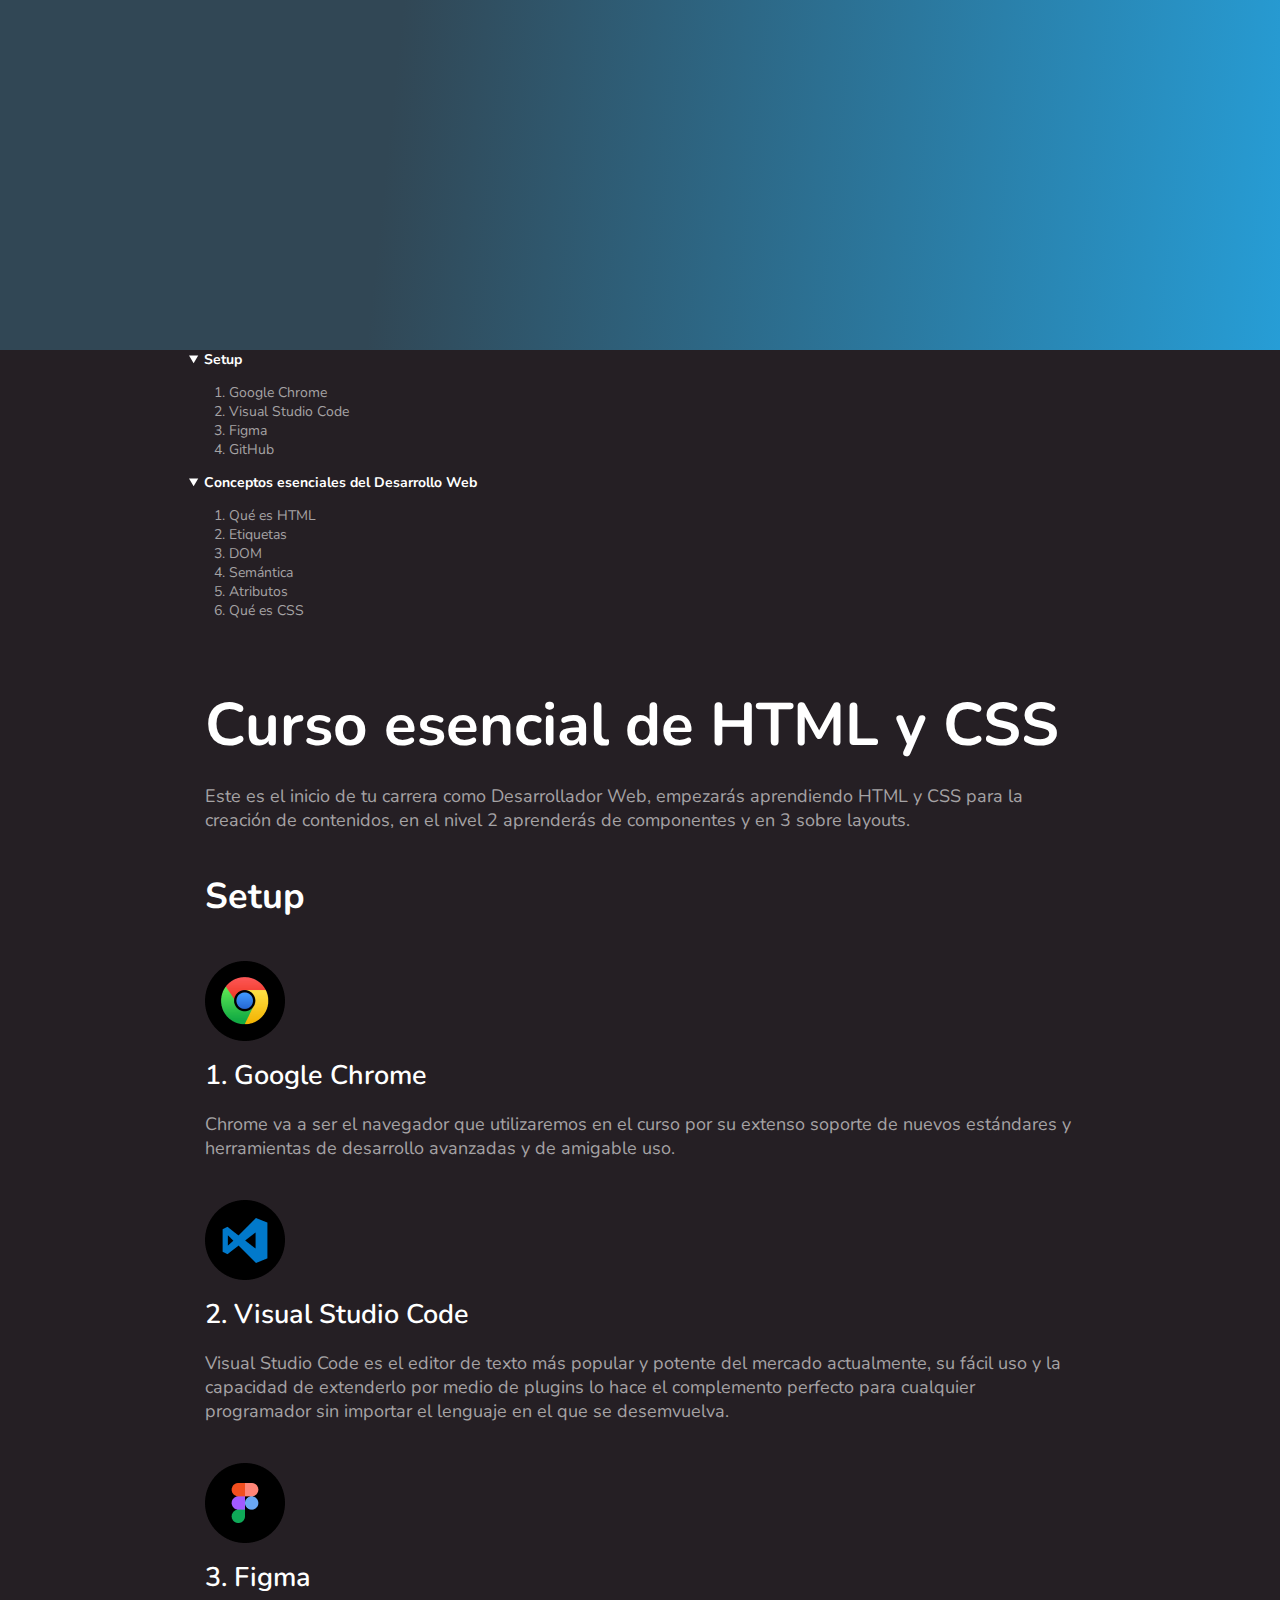
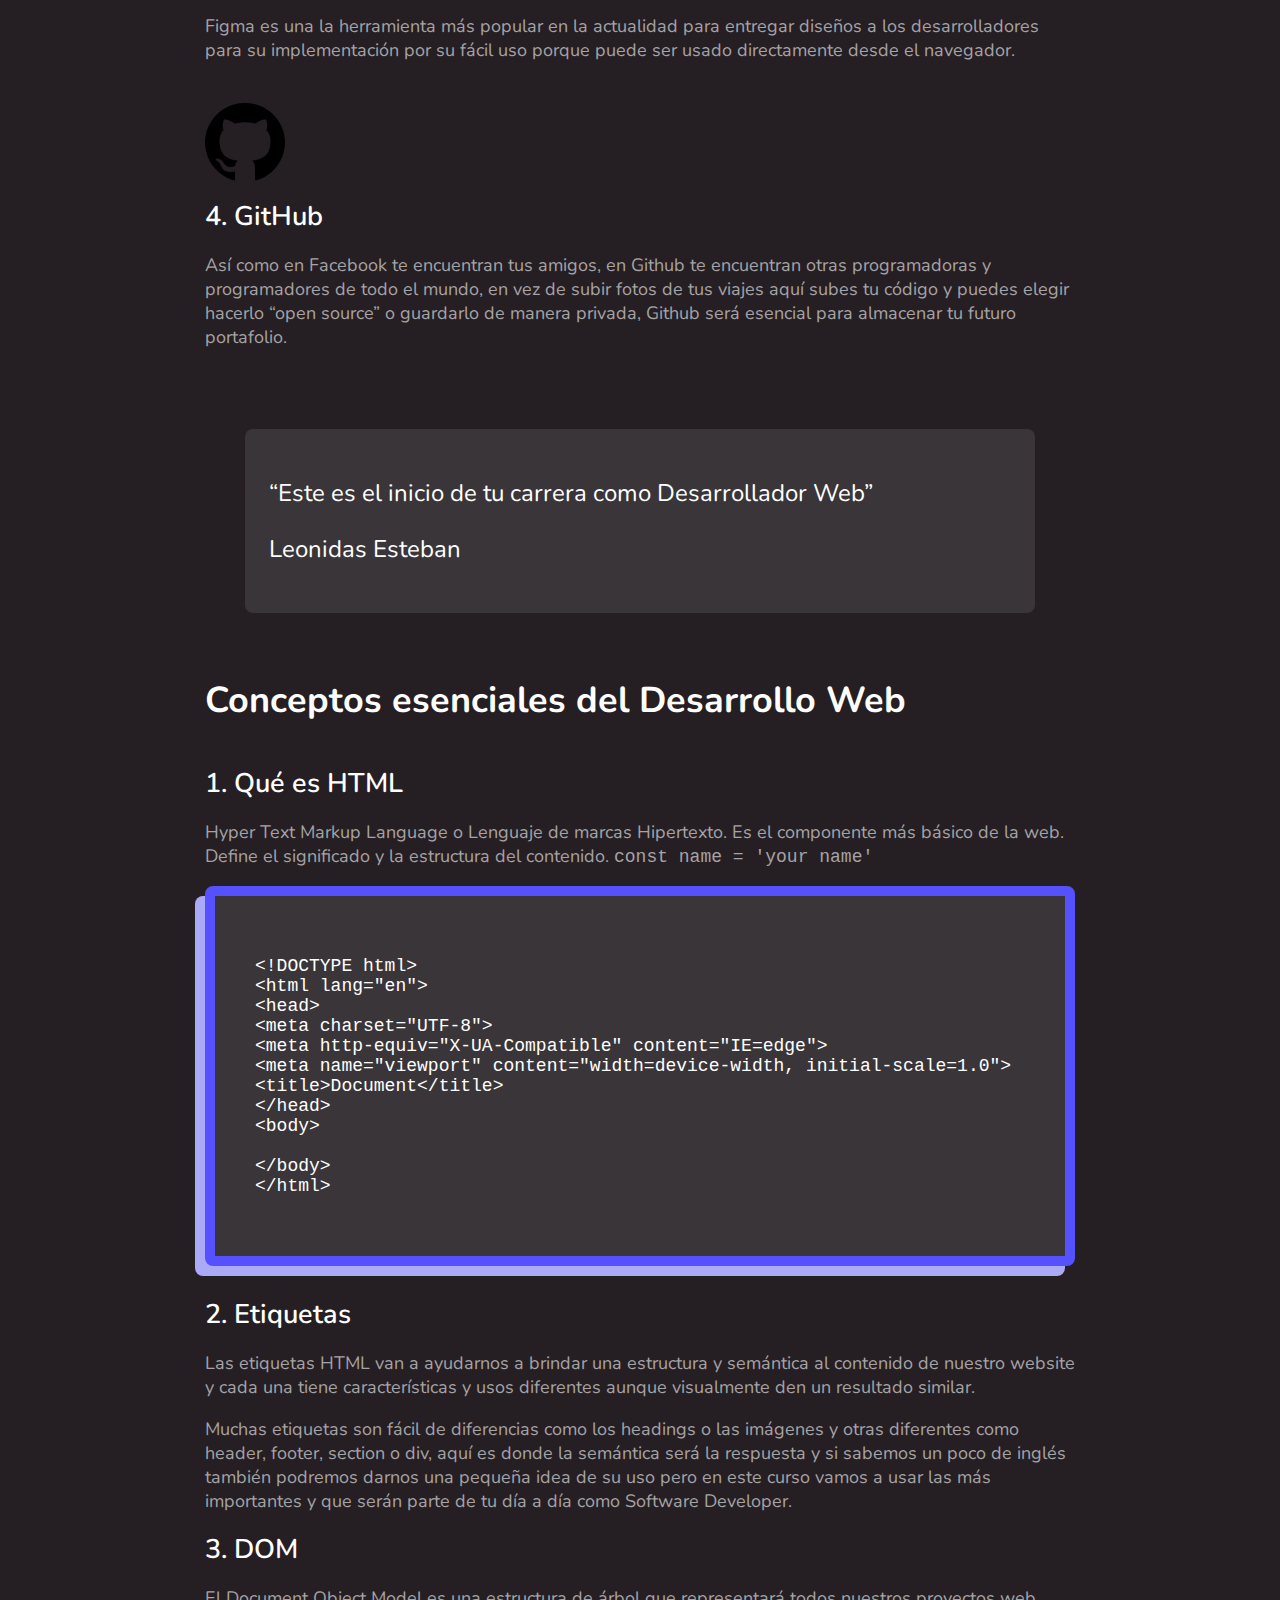
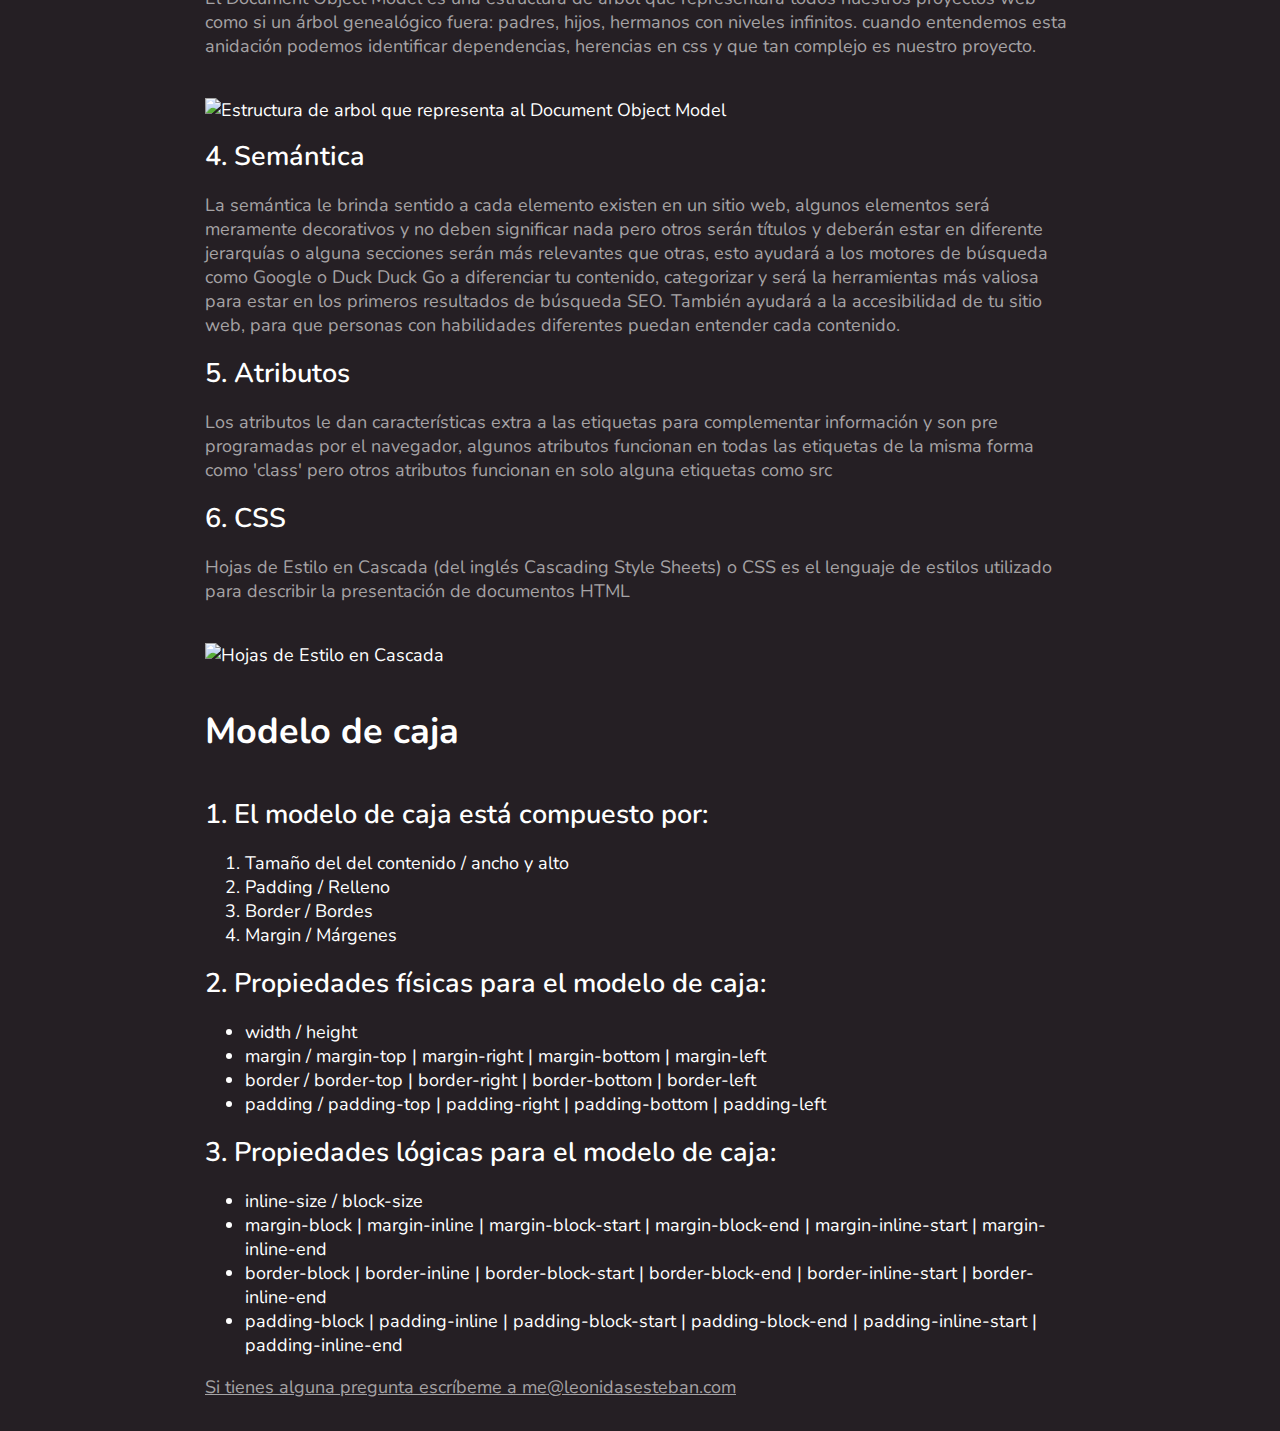
==== Proyectos/html-css-escencial/index.html @ 4834fe69 "my first commit" ====
<!DOCTYPE html>
<html lang="es">
<head>
    <meta charset="UTF-8">
    <meta http-equiv="X-UA-Compatible" content="IE=edge">
    <meta name="viewport" content="width=device-width, initial-scale=1.0">
    <title>El Blog de Henry</title>
    <link rel="stylesheet" href="./css/styles-logical.css">
    <link rel="preconnect" href="https://fonts.googleapis.com">
    <link rel="preconnect" href="https://fonts.gstatic.com" crossorigin>

    <link rel="preconnect" href="https://fonts.googleapis.com">
<link rel="preconnect" href="https://fonts.gstatic.com" crossorigin>
<link href="https://fonts.googleapis.com/css2?family=Nunito:ital,wght@0,400;0,600;0,700;1,400;1,700&family=Roboto&display=swap" rel="stylesheet">
</head>
    <body>
        <div class="hero"></div>

        <!-- <div class="form">
            <input type="text">
            <input type="text">
        </div> -->

        <div class="header">
            <div class="wrapper">
                <div class="header-content">
                    <header>
                        <nav>
                            <details open >
                                <summary>
                                    Setup
                                </summary>
                                <ol>
                                    <li>
                                        <a href="#google-chrome">
                                            Google Chrome
                                        </a>
                                    </li>
                                    <li>
                                        <a href="#vsc">
                                            Visual Studio Code
                                        </a>
                                    </li>
                                    <li>
                                        <a href="#figma">
                                            Figma
                                        </a>
                                    </li>
                                    <li>
                                        <a href="#github">
                                            GitHub
                                        </a>
                                    </li>
                                </ol>
                            </details>
            
                            <details open>
                                <summary>
                                    Conceptos esenciales del Desarrollo Web
                                </summary>
                                <ol>
                                    <li>
                                        <a href="#html">Qué es HTML</a>
                                    </li>
                                    <li>
                                        <a href="#etiquetas">Etiquetas</a>
                                    </li>
                                    <li>
                                        <a href="#dom">DOM</a>
                                    </li>
                                    <li>
                                        <a href="#semantica">Semántica</a>
                                    </li>
                                    <li>
                                        <a href="#atributos">Atributos</a>
                                    </li>
                                    <li>
                                        <a href="#css">Qué es CSS</a>
                                    </li>
                                </ol>
                            </details>
                        </nav>
                    </header>
                </div>
            </div>
        </div>

        <main class="main">
          
            <div class="wrapper">
                <div class="main-content">
                    <h1>
                        Curso esencial de HTML y CSS
                    </h1>
                    <p>
                        Este es el inicio de tu carrera como Desarrollador Web, empezarás aprendiendo HTML y CSS para la creación de contenidos, en el nivel 2 aprenderás de componentes y en 3 sobre layouts.
                    </p>
        
                    <hr>
                    <section class="section-content">
        
                        <h2>
                            Setup
                        </h2>
                        <img src="Images/google-chrome.png" alt="Logo de Google Chrome" title="Logo de Google Chrome">
                        <h3 id="google-chrome">Google Chrome</h3>
                        <p>
                            Chrome va a ser el navegador que utilizaremos en el curso por su extenso soporte de nuevos estándares y herramientas de desarrollo avanzadas y de amigable uso.
                        </p>
                
                        <img src="Images/visual-studio-code.png" alt="Logo de Visual Studio Code" title="Logo de Visual Studio Code">
                        <h3 id="vsc">Visual Studio Code</h3>
                        <p>Visual Studio Code es el editor de texto más popular y potente del mercado actualmente, su fácil uso y la capacidad de extenderlo por medio de plugins lo hace el complemento perfecto para cualquier programador sin importar el lenguaje en el que se desemvuelva.</p>
                        
                        <img src="Images/figma.png" alt="Logo de Figma" title="Logo de Figma">
                        <h3 id="figma">Figma</h3>
                        <p>Figma es una la herramienta más popular en la actualidad para entregar diseños a los desarrolladores para su implementación por su fácil uso porque puede ser usado directamente desde el navegador.</p>
                        
                        <img src="Images/github.png" alt="Logo de Github" title="Logo de Github">
                        <h3 id="github">GitHub</h3>
                        <p>Así como en Facebook te encuentran tus amigos, en Github te encuentran otras programadoras y programadores de todo el mundo, en vez de subir fotos de tus viajes aquí subes tu código y puedes elegir hacerlo “open source” o guardarlo de manera privada, Github será esencial para almacenar tu futuro portafolio.</p>
                        <blockquote>
                            <p>
                                “Este es el inicio de tu carrera como Desarrollador Web”
                            </p>
                            <p>
                                <span>
                                    Leonidas Esteban
                                </span>
                            </p>
                        </blockquote>
                    </section>
                    <hr>
                    <section class="section-content">
                       
                        
                        <h2>Conceptos esenciales del Desarrollo Web</h2>
                        <h3 id="html">Qué es HTML</h3>
                        <p>Hyper Text Markup Language o Lenguaje de marcas Hipertexto. Es el componente más básico de la web. Define el significado y la estructura del contenido. <code>const name = 'your name'</code></p>
                        <pre>
        
&lt;!DOCTYPE html&gt;
&lt;html lang=&quot;en&quot;&gt;
&lt;head&gt;
&lt;meta charset=&quot;UTF-8&quot;&gt;
&lt;meta http-equiv=&quot;X-UA-Compatible&quot; content=&quot;IE=edge&quot;&gt;
&lt;meta name=&quot;viewport&quot; content=&quot;width=device-width, initial-scale=1.0&quot;&gt;
&lt;title&gt;Document&lt;/title&gt;
&lt;/head&gt;
&lt;body&gt;
    
&lt;/body&gt;
&lt;/html&gt;
                       </pre>
                
                
                        <h3 id="etiquetas">Etiquetas</h3>
                        <p>Las etiquetas HTML van a ayudarnos a brindar una estructura y semántica al contenido de nuestro website y cada una tiene características y usos diferentes aunque visualmente den un resultado similar.</p>
                        <p>Muchas etiquetas son fácil de diferencias como los headings o las imágenes y otras diferentes como header, footer, section o div, aquí es donde la semántica será la respuesta y si sabemos un poco de inglés también podremos darnos una pequeña idea de su uso pero en este curso vamos a usar las más importantes y que serán parte de tu día a día como Software Developer.</p>
                        
                        <h3 id="dom">DOM</h3>
                        <p>El Document Object Model es una estructura de árbol que representará todos nuestros proyectos web como si un árbol genealógico fuera: padres, hijos, hermanos con niveles infinitos. cuando entendemos esta anidación podemos identificar dependencias, herencias en css y que tan complejo es nuestro proyecto.</p>
                        <img src="images/dom.png" alt="Estructura de arbol que representa al Document Object Model" title="DOM">
                        
                        <h3 id="semantica">Semántica</h3>
                        <p>La semántica le brinda sentido a cada elemento existen en un sitio web, algunos elementos será meramente decorativos y no deben significar nada pero otros serán títulos y deberán estar en diferente jerarquías o alguna secciones serán más relevantes que otras, esto ayudará a los motores de búsqueda como Google o Duck Duck Go a diferenciar tu contenido, categorizar y será la herramientas más valiosa para estar en los primeros resultados de búsqueda SEO. También ayudará a la accesibilidad de tu sitio web, para que personas con habilidades diferentes puedan entender cada contenido.</p>
                        
                        <h3 id="atributos">Atributos</h3>
                        <p>Los atributos le dan características extra a las etiquetas para complementar información y son pre programadas por el navegador, algunos atributos funcionan en todas las etiquetas de la misma forma como 'class' pero otros atributos funcionan en solo alguna etiquetas como src</p>
                        
                        <h3 id="css">CSS</h3>
                        <p>Hojas de Estilo en Cascada (del inglés Cascading Style Sheets) o CSS es el lenguaje de estilos utilizado para describir la presentación de documentos HTML</p>
                        <img src="images/CSS.png" alt="Hojas de Estilo en Cascada" title="CSS">
                    </section>
            
                    <section class="section-content">
                        <h2>Modelo de caja</h2>
                        <h3>El modelo de caja está compuesto por:</h3>
                        <ol>
                            <li>Tamaño del del contenido / ancho y alto</li>
                            <li>Padding / Relleno</li>
                            <li>Border / Bordes</li>
                            <li>Margin / Márgenes</li>
                        </ol>
                        
                        <h3>Propiedades físicas para el modelo de caja:</h3>
                        <ul>
                            <li>
                                width / height
                            </li>
                            <li>margin / margin-top | margin-right | margin-bottom | margin-left</li>
                            <li>border / border-top | border-right | border-bottom | border-left</li>
                            <li>padding / padding-top | padding-right | padding-bottom | padding-left</li>
                        </ul>
                
                        <h3>Propiedades lógicas para el modelo de caja:</h3>
                        <ul>
                            <li>inline-size / block-size</li>
                            <li>margin-block | margin-inline | margin-block-start | margin-block-end | margin-inline-start | margin-inline-end</li>
                            <li>border-block | border-inline | border-block-start | border-block-end | border-inline-start | border-inline-end</li>
                            <li>padding-block | padding-inline | padding-block-start | padding-block-end | padding-inline-start | padding-inline-end</li>
                        </ul>
                    </section>
                    <p>
                        <a href="mailto:me@leonidasesteban.com">Si tienes alguna pregunta escríbeme a me@leonidasesteban.com</a>
                    </p>
            </div>
            </div>
        </main>

    </body>
</html>
---- Proyectos/html-css-escencial/css/styles-logical.css ----
@font-face {
    font-family: charter;
    src: url('../fonts/charter-regular.otf');
    font-style: normal;
    font-weight: 400;
  }
  
  @font-face {
    font-family: charter;
    src: url('../fonts/charter-italic.otf');
    font-style: italic;
    font-weight: 400;
  }
  
  @font-face {
    font-family: charter;
    src: url('../fonts/charter-bold.otf');
    font-style: normal;
    font-weight: bold;
  }
  
  @font-face {
    font-family: charter;
    src: url('../fonts/charter-bold-italic.otf');
    font-style: italic;
    font-weight: bold;
  }
  
  :root {
    font-size: 18px;
    --white30: white;
    --white20: #A5A3A5;
    --white10: #3A3539;
  }
  
  body {
    color: var(--white30);
    font-family: 'Nunito', sans-serif;
    background: #251F24;
    margin: 0px;
    /* writing-mode: vertical-lr; */
    /* margin: 10px 10px 10px 10px; */
    /* margin-inline: 100px; */
    /* margin-block: 100px; */
    /* margin-block-start: 50px; */
    /* margin-block-end: 50px; */
    /* margin-block: ; */
    /* font-family: charter; */
  }
  
  a {
    color: var(--white);
  }
  
  header {
    /* --white10: red; */
    font-size: 14px;
    color: var(--white30);
  }

  header li {
    color: var(--white20);
  }
  
  header a {
    color: var(--white20);
    text-decoration: none;
  }
  header a:hover {
    color: var(--white30);
  }
  
  nav details summary {
    font-weight: bold;
  }

  h1, h2, h3 {
    /* font-weight: normal; */
  }
  
  h1 {
    font-size: 60px;
    margin-block-start: 64px;
    margin-block-end: 16px;
    /* text-decoration: underline; */
    /* font-size: 3.75em; */
  }
  
  h2 {
    font-size: 2em;
    margin-block: 40px;
  }
  
  h3 {
    font-size: 1.5em;
    font-weight: 600;
    margin-block: 16px;
  }

  hr {
    margin-block: 40px;
    border-color: rgba(97, 97, 97, 0.2);
  }
  
  pre {
    background: var(--white10);
    padding: 40px;
    overflow: auto;
    border-radius: 8px;
    /* border: 10px solid red;
    border-inline-start: 5px solid white;
    border-block-end: 20px solid pink;
    border-inline-end: 5px solid green;
    border-block-start-color: blue; */
    border: 10px solid #5551FF;
    box-shadow: -10px 10px 0 0 #ABAAF6;
    margin-block-end: 30px;
    /* border-start-start-radius: 68px; */
  }

  p {
    color: var(--white20);
  }
  
  .hero {
    background: linear-gradient(96.07deg, #314755 30.63%, #26A0DA 102.18%);
    /* background-repeat: no-repeat; */
    /* background-position: left 50px bottom -50px; */
    /* background-size: cover; */
    height: 350px;
  }

.section-content img {
  margin-block-start: 40px;
  display: block;
  max-inline-size: 100%;
}

.section-content {
  counter-reset: titleList;
}

.section-content h3 {
    counter-increment: titleList;
  }

.section-content h3::before {
    content: counter(titleList, decimal) '. ';
}

/* .section-content h3::after {
    content: '';
    width: 32px;
    height: 4px;
    background: var(--white30);
    display: inline-block;
} */

blockquote {
  margin-block-start: 80px;
  margin-block-end: 63px;
  background-color: var(--white10);
  border-radius: 8px; 
  line-height: 32px;
  font-size: 24px;
  padding-inline-end: 24px;
  padding-inline-start: 24px;
  padding-block-start: 24px;
  padding-block-end: 24px;
}

blockquote p {
  color: var(--white30);
}

/* 
::selection {
    background: green;
} */

.main hr {
  display: none;
}

.main {
  /* background: red; */
  /* border: 1px solid red; */
}

.wrapper {
  /* border: 1px solid yellow; */
  max-inline-size: 902px;
  /* block-size: 100px; */
  /* overflow: auto; */
  margin: auto;
}

.main-content {
  /* background: blue; */
  padding-inline: 16px;
  /* border: 1px solid blue; */
}
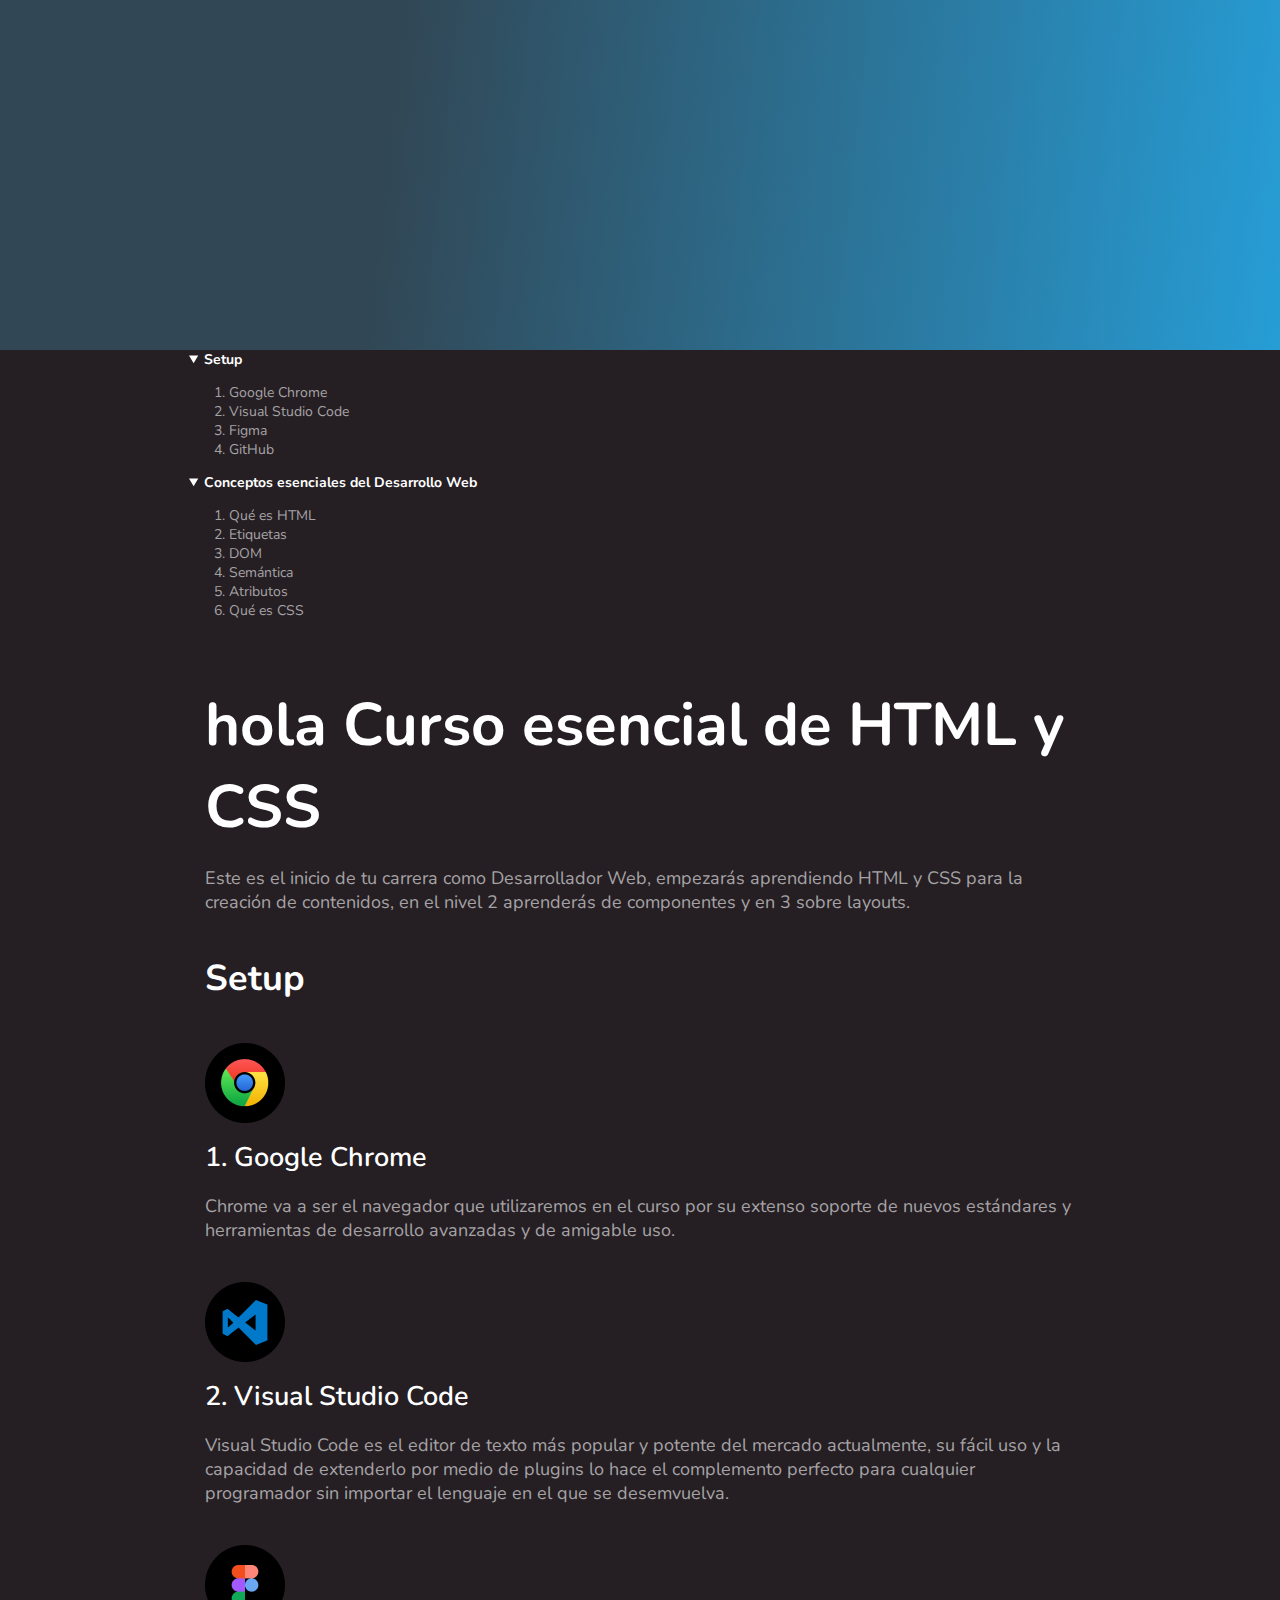
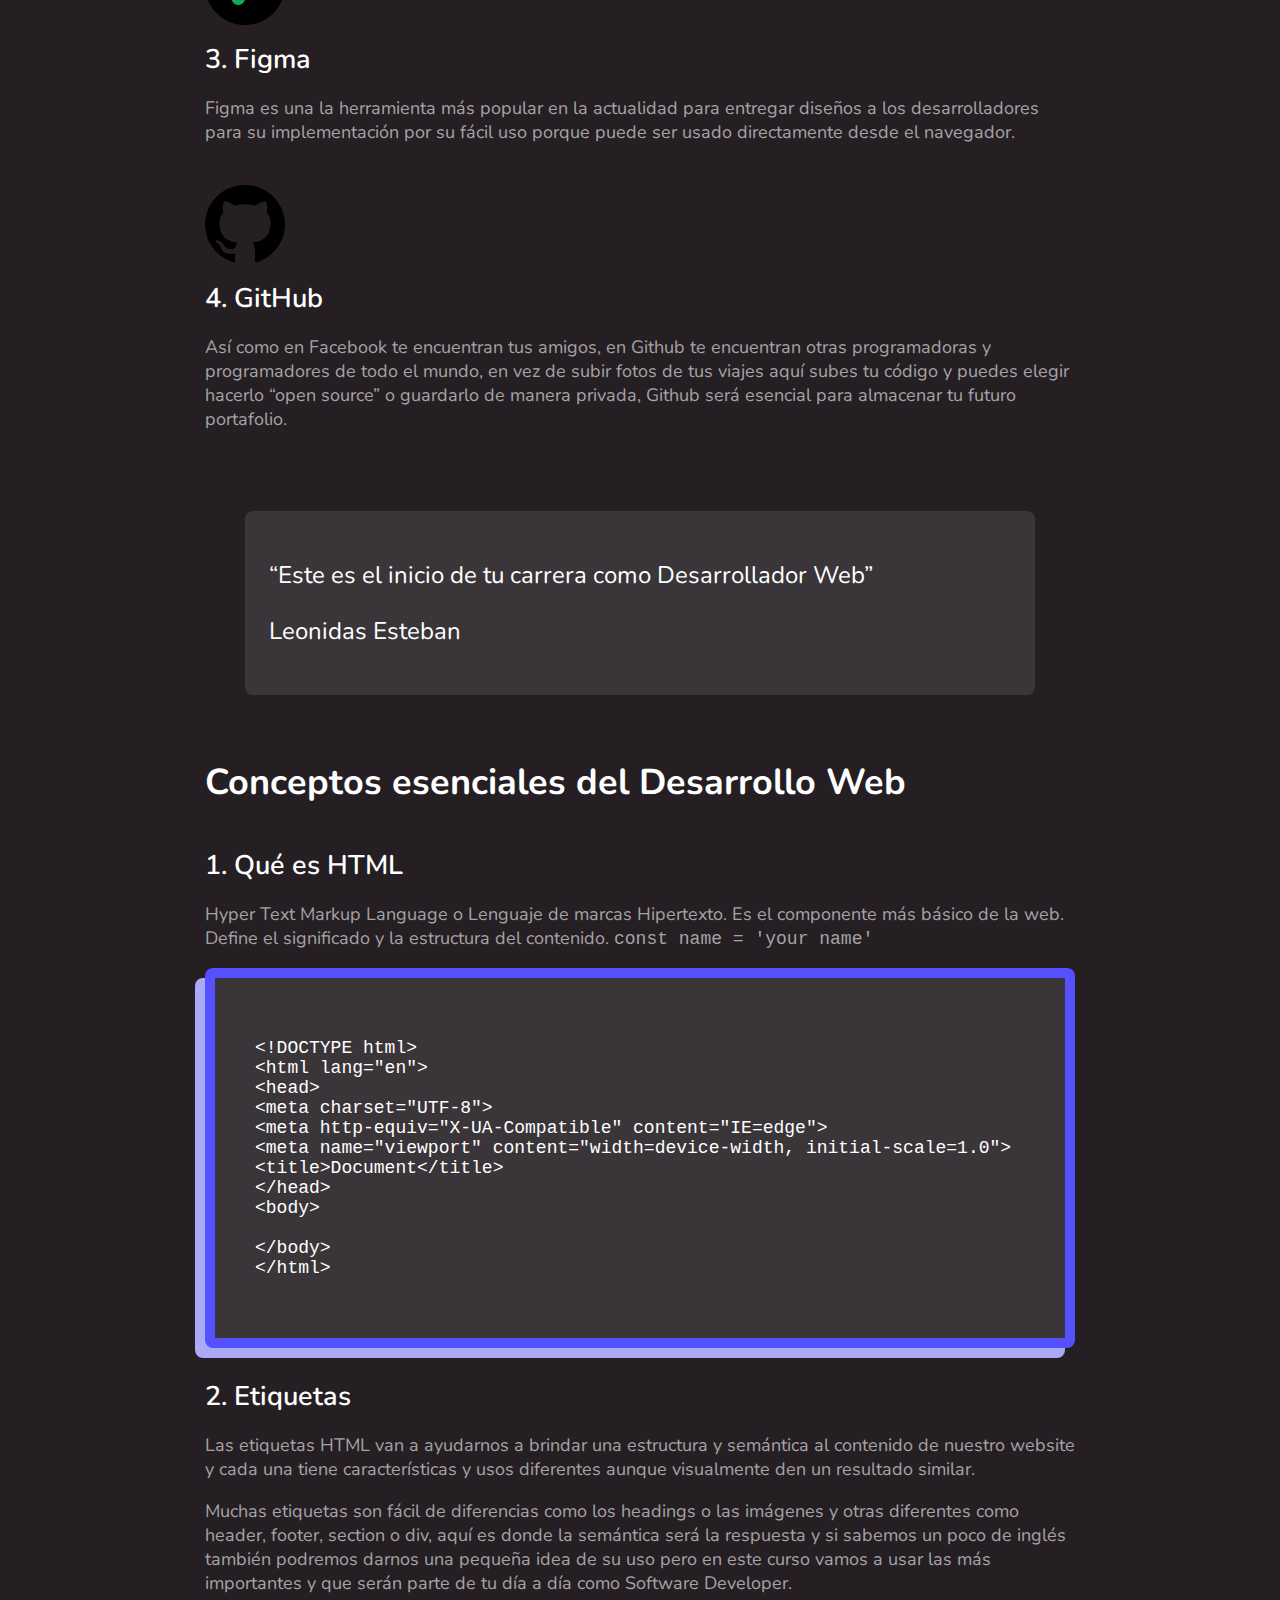
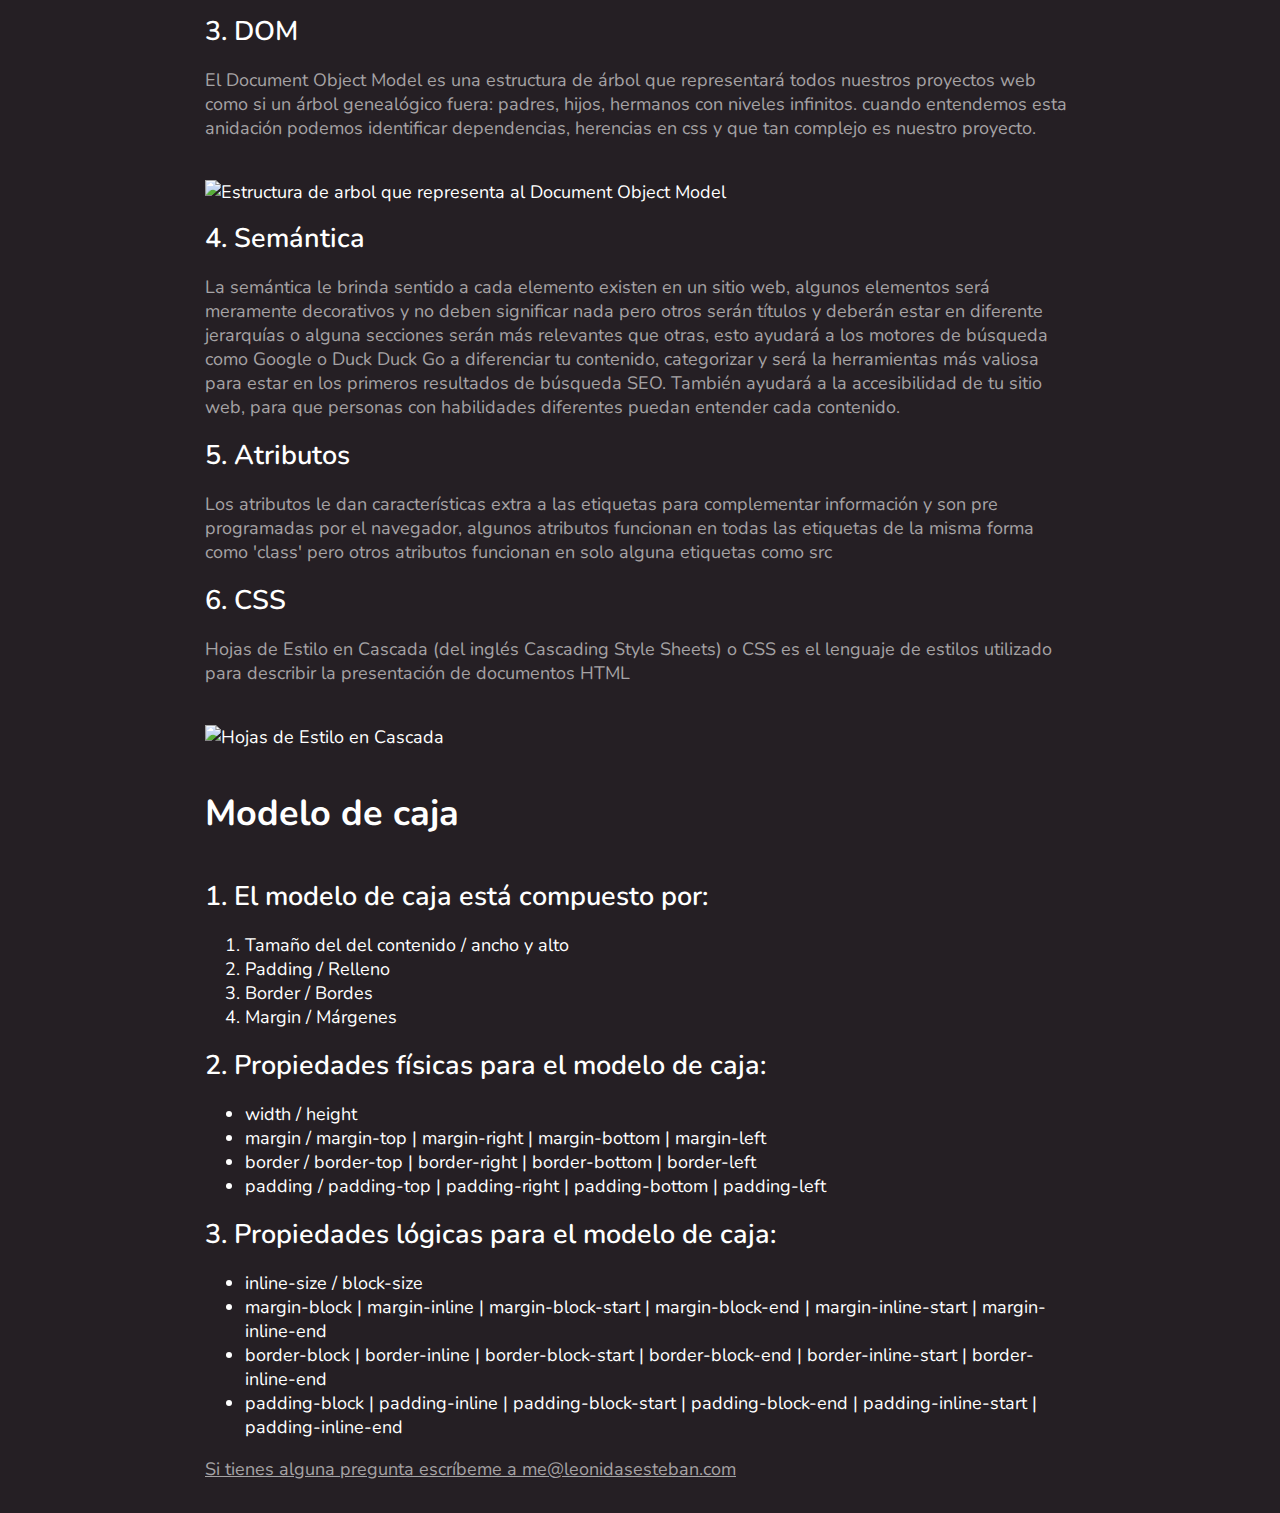
==== commit 2c9000c5: "agregue hola" ====
--- a/Proyectos/html-css-escencial/index.html
+++ b/Proyectos/html-css-escencial/index.html
@@ -90,7 +90,7 @@
             <div class="wrapper">
                 <div class="main-content">
                     <h1>
-                        Curso esencial de HTML y CSS
+                       hola Curso esencial de HTML y CSS
                     </h1>
                     <p>
                         Este es el inicio de tu carrera como Desarrollador Web, empezarás aprendiendo HTML y CSS para la creación de contenidos, en el nivel 2 aprenderás de componentes y en 3 sobre layouts.
